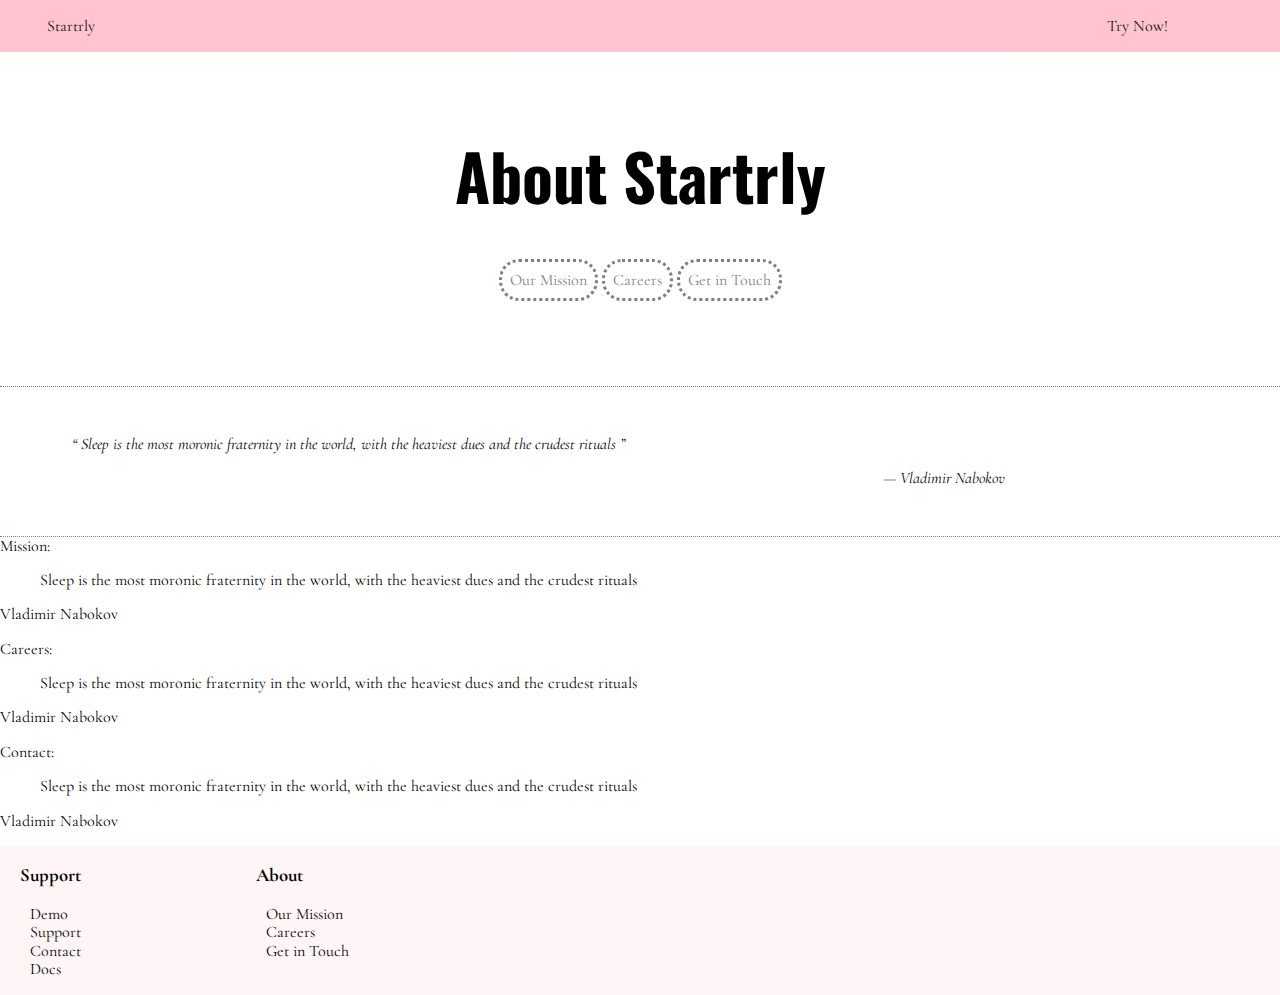
==== about.html @ 5168048f "adding about page, changing pictures, linking all" ====
<!DOCTYPE html>
<html>

<head>
  <meta charset="utf-8">
  <title>About</title>
  <link href="styles/normalize.css" rel="stylesheet" />
  <link href="https://fonts.googleapis.com/css?family=Cormorant+Garamond|Oswald" rel="stylesheet">
  <link href="styles/style.css" rel="stylesheet" />
  <link href="styles/about.css" rel="stylesheet" />
</head>

<body>
  <nav>
    <ul>
      <li>
        <a href="index.html">Startrly</a>
      </li>
      <li>
      </li>
      <li>
        <a href="try.html">Try Now!</a>
      </li>
    </ul>
  </nav>
  <section>

    <section class="hero">
      <h1>About Startrly</h1>
      <section class="about-btns">
        <a href="about.html#mission">Our Mission</a>
        <a href="about.html#careers">Careers</a>
        <a href="about.html#contact">Get in Touch</a>
      </section>
    </section>

    <section class="quote">
      <blockquote>
        Sleep is the most moronic fraternity in the world, with the heaviest dues and the crudest rituals
      </blockquote>
      <p>
        Vladimir Nabokov
      </p>
    </section>

    <section id="mission">Mission:</a>
      <blockquote>
        Sleep is the most moronic fraternity in the world, with the heaviest dues and the crudest rituals
      </blockquote>
      <p>
        Vladimir Nabokov
      </p>
    </section>

    <section id="careers">Careers:</a>
      <blockquote>
        Sleep is the most moronic fraternity in the world, with the heaviest dues and the crudest rituals
      </blockquote>
      <p>
        Vladimir Nabokov
      </p>
    </section>

    <section id="contact">Contact:</a>
      <blockquote>
        Sleep is the most moronic fraternity in the world, with the heaviest dues and the crudest rituals
      </blockquote>
      <p>
        Vladimir Nabokov
      </p>
    </section>
  </section>


  <section class="footer">
    <div>
      <h3>Support</h3>
      <ul>
        <li>
          Demo
        </li>
        <li>
          Support
        </li>
        <li>
          Contact
        </li>
        <li>
          Docs
        </li>
      </ul>
    </div>
    <div>
      <h3><a href="about.html">About</a></h3>
      <ul>
        <li>
          Our Mission
        </li>
        <li>
          Careers
        </li>
        <li>
          Get in Touch
        </li>
      </ul>
    </div>
  </section>

</body>

</html>
---- styles/style.css ----
/* * {
  border: black 1px solid;
} */

/* BASICS */

body {
  font-family: 'Cormorant Garamond', serif;
  color: black;
}

h1 {
  font-family: 'Oswald', sans-serif;
  font-size: 5em;
  opacity: 1;
}

h2 {
  text-align: center;
  padding-top: .5em;
}

/* HEADER */

nav {
  background-color: #ffc1cc;
  opacity: .95;
  padding: 1px;
  position: fixed;
  top: 0;
  width: 100%;
}

nav ul {
  padding: 0;
  list-style-type: none;
  display: grid;
  grid-template-columns: 5fr 1fr 1fr;
}

nav li {
  display: inline;
  padding-left: 5%;
  padding-right: 5%;
}

a {
  text-decoration: none;
  color: black;
}

/* HERO */

.hero {
  display: flex;
  flex-direction: column;
  padding: 6em;
  align-items: center;
}

.hero sub {
  padding: 2em;
  min-width: 500px;
  text-align: center;
}

.hero a[href] {
  max-width: 130px;
  min-width: 130px;
  border: dotted gray;
  padding: .5em;
  border-radius: 20px;
  text-decoration: none;
  color: gray;
  text-align: center;
}

.hero a[href]:hover {
  background-color: #ff758d;
  color: white;
  border: dotted white;
}

/* QUOTE */

.quote {
  padding: 2em;
  border-top: dotted 1px gray;
  border-bottom: dotted 1px gray;
  font-style: italic;
}

.quote blockquote::before {
  content: "\“";
}

.quote blockquote::after {
  content: "\”";
}

.quote p {
  text-align: right;
  padding-right: 20%;
}

.quote p::before {
  content: "—";
}

/* WHY? */

.side-along {
  display: flex;
  flex-direction: column;
}

.side-along ul {
  padding: 0;
  list-style-type: none;
  display: flex;
  flex-wrap: wrap;
  justify-content: center;
}

.side-along li {
  margin: 20px;
  max-width: 25%;
}

.side-along img {
  max-width: 100px;
  max-height: 100px;
  padding-bottom: .25em;
  padding-right: .25em;
  float: left;
}

.side-along li strong {
  padding: 0;
}

.side-along p {
  font-style: italic;
}
/* TEAM */

.team {
  display: flex;
  flex-direction: column;
}

.team ul {
  padding: 0;
  list-style-type: none;
  display: inline-flex;
  flex-wrap: wrap;
  justify-content: center;
}

.team li {
  display: flex;
  flex-flow: column wrap;
  padding: 20px;
  margin: 5px 20px 0px 5px;
  align-items: center;
}

.team li img {
  border-radius: 50%;
  padding-bottom: 1em;
}

/* SPONSORS */

.gallery {
  display: flex;
  flex-direction: column;
}

.gallery ul {
  padding: 0;
  list-style-type: none;
  display: inline-flex;
  flex-wrap: wrap;
  justify-content: center;
}

.gallery li {
  padding: 10px;
}

/* Footer */

.footer {
  display: grid;
  grid-template-columns: 1fr 1fr 3fr;
  background-color: #fff4f6;
}

.footer div {
  padding-right: 1em;
}

.footer div:first-of-type {
  margin-left: 20px;
}

.footer ul {
  padding: 0;
  list-style-type: none;
  margin-left: 10px;
}
---- styles/about.css ----
/* * {
  border: black 1px solid;
} */

/* HERO */
.hero h1 {
  font-size: 4em;
  min-width: 400px;
  text-align: center;
}

.about-btns {
  padding-top: 1em;
  min-width: 400px;
  text-align: center;
}

section {

}
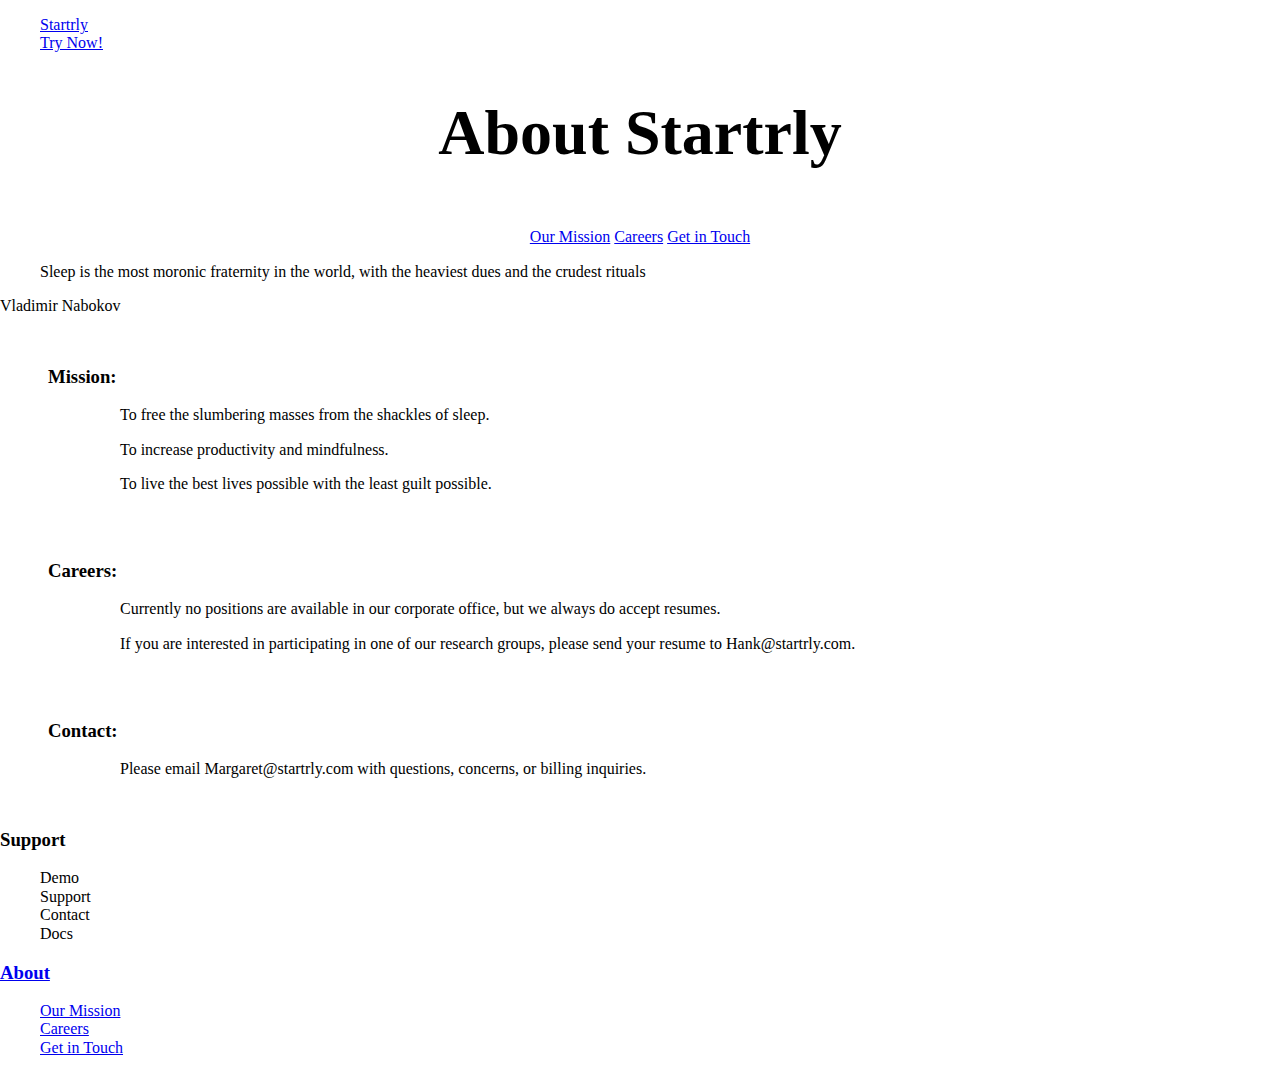
==== commit 97f4d75d: "additional edits for clarity and consistency" ====
--- a/about.html
+++ b/about.html
@@ -23,54 +23,56 @@
       </li>
     </ul>
   </nav>
-  <section>
 
-    <section class="hero">
-      <h1>About Startrly</h1>
-      <section class="about-btns">
-        <a href="about.html#mission">Our Mission</a>
-        <a href="about.html#careers">Careers</a>
-        <a href="about.html#contact">Get in Touch</a>
-      </section>
+  <section class="hero">
+    <h1>About Startrly</h1>
+    <section class="about-btns">
+      <a href="about.html#mission">Our Mission</a>
+      <a href="about.html#careers">Careers</a>
+      <a href="about.html#contact">Get in Touch</a>
     </section>
+  </section>
 
-    <section class="quote">
-      <blockquote>
-        Sleep is the most moronic fraternity in the world, with the heaviest dues and the crudest rituals
-      </blockquote>
+  <section class="quote">
+    <blockquote>
+      Sleep is the most moronic fraternity in the world, with the heaviest dues and the crudest rituals
+    </blockquote>
+    <p>
+      Vladimir Nabokov
+    </p>
+  </section>
+
+  <section class="content">
+    <section id="mission">
+      <h3>Mission:</h3>
       <p>
-        Vladimir Nabokov
+        To free the slumbering masses from the shackles of sleep.
+      </p>
+      <p>
+        To increase productivity and mindfulness.
+      </p>
+      <p>
+        To live the best lives possible with the least guilt possible.
       </p>
     </section>
 
-    <section id="mission">Mission:</a>
-      <blockquote>
-        Sleep is the most moronic fraternity in the world, with the heaviest dues and the crudest rituals
-      </blockquote>
+    <section id="careers">
+      <h3>Careers:</h3>
       <p>
-        Vladimir Nabokov
+        Currently no positions are available in our corporate office, but we always do accept resumes.
+      </p>
+      <p>
+        If you are interested in participating in one of our research groups, please send your resume to Hank@startrly.com.
       </p>
     </section>
 
-    <section id="careers">Careers:</a>
-      <blockquote>
-        Sleep is the most moronic fraternity in the world, with the heaviest dues and the crudest rituals
-      </blockquote>
+    <section id="contact">
+      <h3>Contact:</h3>
       <p>
-        Vladimir Nabokov
-      </p>
-    </section>
-
-    <section id="contact">Contact:</a>
-      <blockquote>
-        Sleep is the most moronic fraternity in the world, with the heaviest dues and the crudest rituals
-      </blockquote>
-      <p>
-        Vladimir Nabokov
+        Please email Margaret@startrly.com with questions, concerns, or billing inquiries.
       </p>
     </section>
   </section>
-
 
   <section class="footer">
     <div>
@@ -94,13 +96,13 @@
       <h3><a href="about.html">About</a></h3>
       <ul>
         <li>
-          Our Mission
+          <a href="about.html#mission">Our Mission</a>
         </li>
         <li>
-          Careers
+          <a href="about.html#careers">Careers</a>
         </li>
         <li>
-          Get in Touch
+          <a href="about.html#contact">Get in Touch</a>
         </li>
       </ul>
     </div>
--- a/styles/style.css
+++ b/styles/style.css
@@ -1,212 +1,186 @@
-/* * {
-  border: black 1px solid;
+/* ## Primary Requirements
+
+ ✔️ Add normalize.css
+
+- Use CSS to rearrange the layout to match the drawing as much as possible (it doesn't need to be perfect). You should utilize the following layout techniques at least once:
+  - CSS grid
+  - Flexbox
+- Add styling
+  ✔️ At least one google font
+  ✔️ At least one pseudo selector (like hover)
+  - Background color on one section
+- Identify repeated styles and use CSS selectors and class/id names to organize and DRY your code. */
+
+* {
+    font-family: 'Libre Baskerville', serif;
+}
+
+/* font-family: 'Dancing Script', cursive; */
+/* .body-container {
+  border: 1px black solid;
+  display: flex;
+  justify-content: center;
 } */
 
-/* BASICS */
+.top-nav {
+  height: 100px;
+  display: grid;
+  grid-template-columns: 3fr 1fr 1fr;
+  grid-rows: 30px;
+  padding-right: 5%;
 
-body {
-  font-family: 'Cormorant Garamond', serif;
-  color: black;
+  /* display: flex;
+  flex-direction: row;
+  justify-content: flex-end;
+  padding-right: 10%; */
 }
 
-h1 {
-  font-family: 'Oswald', sans-serif;
-  font-size: 5em;
-  opacity: 1;
+li { list-style-type: none; }
+.top-nav li:hover {
+  color: pink;
 }
 
-h2 {
-  text-align: center;
-  padding-top: .5em;
+h1 { font-size: 5em; }
+
+sub {
+  font-size: 2em;
+  margin-bottom: 30px;
 }
 
-/* HEADER */
-
-nav {
-  background-color: #ffc1cc;
-  opacity: .95;
-  padding: 1px;
-  position: fixed;
-  top: 0;
-  width: 100%;
+#button-link {
+  color: #000;
+  background-color: #ECF0F1;
+  border-radius: 10px;
+  margin-top: 30px;
+  padding: 20px;
+  text-decoration: none;
 }
 
-nav ul {
-  padding: 0;
-  list-style-type: none;
-  display: grid;
-  grid-template-columns: 5fr 1fr 1fr;
+.section-1-container {
+  display: flex;
+  justify-content: center;
+  flex-direction: column;
+  align-items: center;
+  margin: 5%;
+  padding-bottom: 10%;
+  border-bottom: 1px black solid;
 }
 
-nav li {
-  display: inline;
-  padding-left: 5%;
-  padding-right: 5%;
+.quote-section {
+  margin: 5%;
+  display: flex;
+  justify-content: center;
+  flex-direction: column;
+  border-bottom: 1px black solid;
+  padding: 100px;
 }
 
-a {
-  text-decoration: none;
-  color: black;
+.quote-section blockquote {
+  font-family: 'Dancing Script', cursive;
+  font-size: 3rem;
 }
 
-/* HERO */
-
-.hero {
-  display: flex;
-  flex-direction: column;
-  padding: 6em;
-  align-items: center;
+.quote-section blockquote::before {
+  content: "\""
 }
 
-.hero sub {
-  padding: 2em;
-  min-width: 500px;
+.quote-section blockquote::after {
+  content: "\""
+}
+
+.quote-section p::before{
+  content: "-";
+}
+
+.quote-section p {
+  align-self: flex-end;
+}
+
+.section-3-container {
+  margin: 5%;
+  display: grid;
+  border-bottom: 1px black solid;
+  padding: 100px;
+}
+
+h2{
   text-align: center;
 }
 
-.hero a[href] {
-  max-width: 130px;
-  min-width: 130px;
-  border: dotted gray;
-  padding: .5em;
-  border-radius: 20px;
-  text-decoration: none;
-  color: gray;
-  text-align: center;
+.section-3-list {
+  display: grid;
+  grid-template-columns: repeat(3, 1fr);
+  padding-top: 5%;
+
 }
-
-.hero a[href]:hover {
-  background-color: #ff758d;
-  color: white;
-  border: dotted white;
-}
-
-/* QUOTE */
-
-.quote {
-  padding: 2em;
-  border-top: dotted 1px gray;
-  border-bottom: dotted 1px gray;
-  font-style: italic;
-}
-
-.quote blockquote::before {
-  content: "\“";
-}
-
-.quote blockquote::after {
-  content: "\”";
-}
-
-.quote p {
-  text-align: right;
-  padding-right: 20%;
-}
-
-.quote p::before {
-  content: "—";
-}
-
-/* WHY? */
-
-.side-along {
-  display: flex;
-  flex-direction: column;
-}
-
-.side-along ul {
-  padding: 0;
-  list-style-type: none;
-  display: flex;
-  flex-wrap: wrap;
-  justify-content: center;
-}
-
-.side-along li {
-  margin: 20px;
-  max-width: 25%;
-}
-
-.side-along img {
-  max-width: 100px;
-  max-height: 100px;
-  padding-bottom: .25em;
-  padding-right: .25em;
-  float: left;
-}
-
-.side-along li strong {
-  padding: 0;
-}
-
-.side-along p {
-  font-style: italic;
-}
-/* TEAM */
-
-.team {
-  display: flex;
-  flex-direction: column;
-}
-
-.team ul {
-  padding: 0;
-  list-style-type: none;
-  display: inline-flex;
-  flex-wrap: wrap;
-  justify-content: center;
-}
-
-.team li {
-  display: flex;
-  flex-flow: column wrap;
-  padding: 20px;
-  margin: 5px 20px 0px 5px;
-  align-items: center;
-}
-
-.team li img {
-  border-radius: 50%;
-  padding-bottom: 1em;
-}
-
-/* SPONSORS */
-
-.gallery {
-  display: flex;
-  flex-direction: column;
-}
-
-.gallery ul {
-  padding: 0;
-  list-style-type: none;
-  display: inline-flex;
-  flex-wrap: wrap;
-  justify-content: center;
-}
-
-.gallery li {
+.section-3-list-item {
+  display: grid;
+  grid-template-areas:
+    "Image Title"
+    "Image Quote";
+  grid-column-gap: 10px;
   padding: 10px;
 }
 
-/* Footer */
-
-.footer {
-  display: grid;
-  grid-template-columns: 1fr 1fr 3fr;
-  background-color: #fff4f6;
+.section-3-list-item img {
+  grid-area: Image;
 }
 
-.footer div {
-  padding-right: 1em;
+.section-3-list-item strong {
+  grid-area: Title;
 }
 
-.footer div:first-of-type {
-  margin-left: 20px;
+.section-3-list-item p {
+  grid-area: Quote;
 }
 
-.footer ul {
-  padding: 0;
-  list-style-type: none;
-  margin-left: 10px;
+.section-4-list {
+  display: flex;
+  justify-content: center;
+  flex-wrap: wrap;
+  align-items: center;
+  margin-left: 30%;
+  margin-right: 30%;
+
 }
+
+.section-4-list li{
+  display: flex;
+  flex-direction: column;
+  flex-wrap: wrap;
+  align-items: center;
+  margin: 20px;
+}
+
+.section-4-list li img {
+  border: grey 5px double;
+  border-radius: 100px;
+  margin-bottom: 10px;
+}
+
+.section-4-list li span {
+  line-height: 3em;
+  /* padding: 5px; */
+}
+
+/* .sponsors-container {
+  display: flex;
+  flex-flow: column wrap;
+}
+
+.sponsors-container ul {
+  display: flex;
+  flex-flow: row wrap;
+} */
+.sponsors-container li {
+display: flex;
+flex-direction: column;
+flex-wrap: wrap;
+align-items: center;
+margin: 20px;
+}
+
+.footer-container {
+  border-top: 1px black solid;
+  padding: 100px;
+ }
--- a/styles/about.css
+++ b/styles/about.css
@@ -15,6 +15,20 @@
   text-align: center;
 }
 
-section {
+/* MAIN CONTENT */
+.content {
+  display: flex;
+  flex-direction: column;
+  margin-left: 2em;
+  margin-top: 1em;
+  margin-bottom: 1em;
+}
 
+.content section {
+  padding: 1em;
 }
+
+.content p {
+  margin-left: 4.5em;
+  margin-right: 2em;
+}
